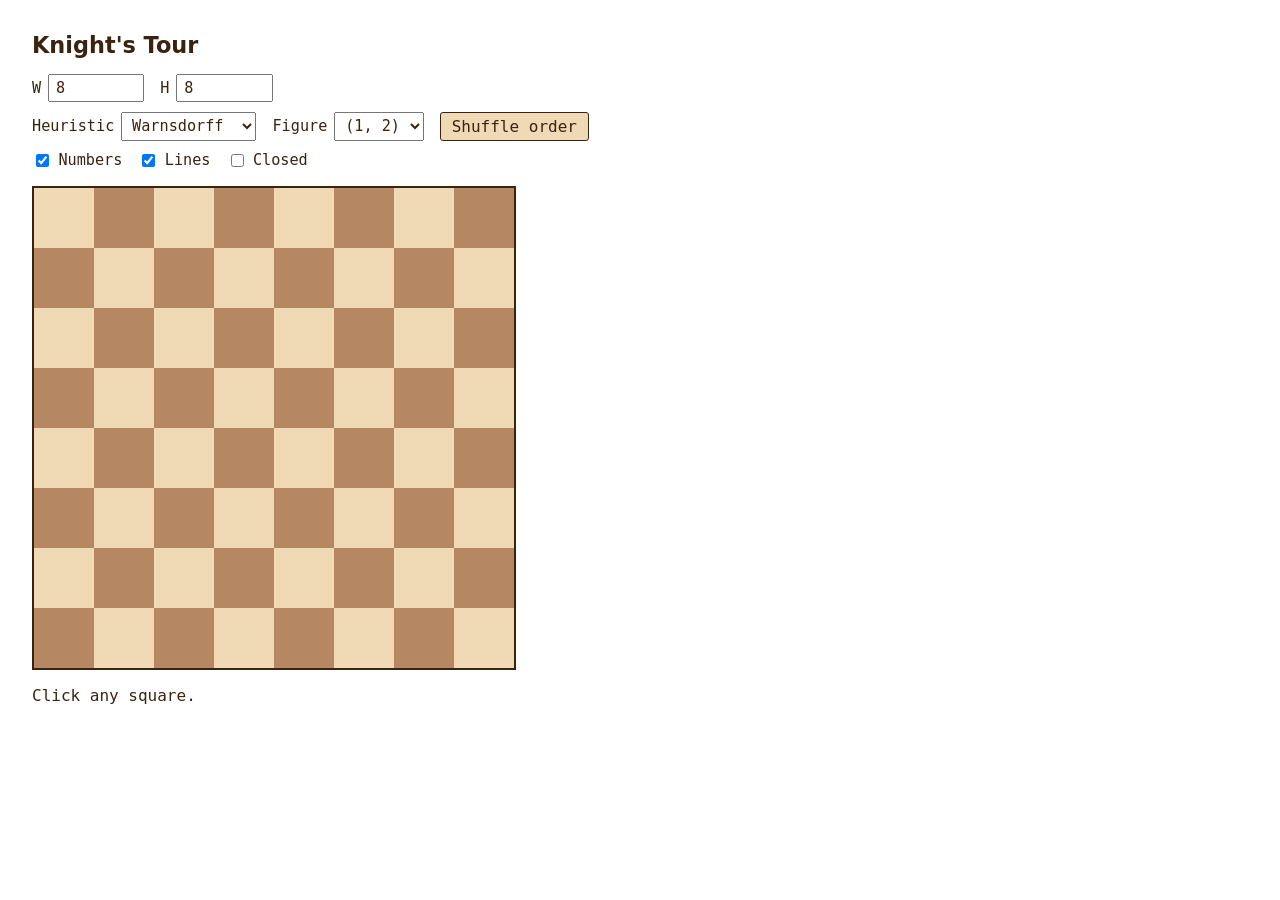
==== index.html @ 80253659 "Phase 6: closed-tour mode via start-neighbour bias (Schwenk technique) - Checkbox 'Closed' on the th" ====
<!DOCTYPE html>
<html lang="en">
<head>
  <meta charset="UTF-8">
  <meta name="viewport" content="width=device-width, initial-scale=1.0">
  <title>Knight's Tour</title>
  <link rel="stylesheet" href="style.css">
</head>
<body>
  <h1 id="title"></h1>
  <div id="controls">
    <label>W <input id="w-input" type="number" min="1" value="8"></label>
    <label>H <input id="h-input" type="number" min="1" value="8"></label>
  </div>
  <div id="controls2">
    <label>
      <span id="lbl-heuristic"></span>
      <select id="heuristic-select">
        <option value="warnsdorff">Warnsdorff</option>
        <option value="outsideIn">Outside-In</option>
        <option value="bruteForce">Brute Force</option>
      </select>
    </label>
    <label>
      <span id="lbl-figure"></span>
      <select id="figure-select">
        <option value="1,2">(1, 2)</option>
        <option value="1,4">(1, 4)</option>
        <option value="2,3">(2, 3)</option>
        <option value="3,4">(3, 4)</option>
      </select>
    </label>
    <button id="mix-btn" type="button"></button>
  </div>
  <div id="controls3">
    <label><input type="checkbox" id="show-numbers" checked> <span id="lbl-numbers"></span></label>
    <label><input type="checkbox" id="show-lines"   checked> <span id="lbl-lines"></span></label>
    <label><input type="checkbox" id="want-closed"> <span id="lbl-closed"></span></label>
  </div>
  <div id="board"></div>
  <div id="status"></div>
  <div id="status2"></div>
  <script src="app.js"></script>
</body>
</html>
---- style.css ----
/* Knight's Tour — chessboard + tour rendering.
   Colours follow the classic chess scheme (chess.com / lichess defaults).
   Single ink colour for all text — keeps numbers legible on both field
   shades. Tour line is drawn on an SVG overlay above the grid. */

:root {
  --board-cell:    60px;
  --color-light:   #f0d9b5;
  --color-dark:    #b58863;
  --color-ink:     #3a2410;
  --color-border:  #3a2410;
}

body {
  font-family: system-ui, -apple-system, sans-serif;
  color: var(--color-ink);
  margin: 2rem;
}

h1 {
  font-size: 1.4rem;
  margin: 0 0 1rem;
}

#controls, #controls2, #controls3 {
  margin-bottom: 0.6rem;
  display: flex;
  gap: 1rem;
  flex-wrap: wrap;
  font-family: ui-monospace, SFMono-Regular, Menlo, monospace;
}
#controls3 {
  margin-bottom: 1rem;
}

#controls label, #controls2 label, #controls3 label {
  display: inline-flex;
  align-items: center;
  gap: 0.4rem;
  font-size: 0.95rem;
}
#controls3 label { cursor: pointer; }

#controls input, #controls2 select {
  padding: 0.2rem 0.4rem;
  font: inherit;
  color: var(--color-ink);
}
#controls input {
  width: 5rem;
}

#controls2 button {
  padding: 0.25rem 0.7rem;
  font: inherit;
  color: var(--color-ink);
  background: var(--color-light);
  border: 1px solid var(--color-border);
  border-radius: 3px;
  cursor: pointer;
}
#controls2 button:hover { filter: brightness(1.05); }

#board {
  position: relative;
  z-index: 0;  /* form a stacking context: tour line above cells, numbers above line */
  display: grid;
  /* grid dimensions and width/height set inline by JS (see buildBoard) */
  border: 2px solid var(--color-border);
}

.cell {
  position: relative;
  cursor: pointer;
  transition: filter 0.1s;
}
.cell:hover { filter: brightness(1.07); }

.cell.light { background: var(--color-light); }
.cell.dark  { background: var(--color-dark);  }

.num {
  position: absolute;
  inset: 0;
  z-index: 2;
  /* display toggled via --num-display; flex for centering when shown */
  display: var(--num-display, flex);
  align-items: center;
  justify-content: center;
  font-family: ui-monospace, SFMono-Regular, Menlo, monospace;
  font-size: calc(var(--board-cell) * 0.32);
  color: var(--color-ink);
  pointer-events: none;
}

#overlay {
  position: absolute;
  inset: 0;
  z-index: 1;
  /* display toggled via --overlay-display; block when shown */
  display: var(--overlay-display, block);
  width: 100%;
  height: 100%;
  pointer-events: none;
}

#status, #status2 {
  margin-top: 1rem;
  font-family: ui-monospace, SFMono-Regular, Menlo, monospace;
  font-size: 1rem;
  color: var(--color-ink);
}
#status2 { margin-top: 0.3rem; }
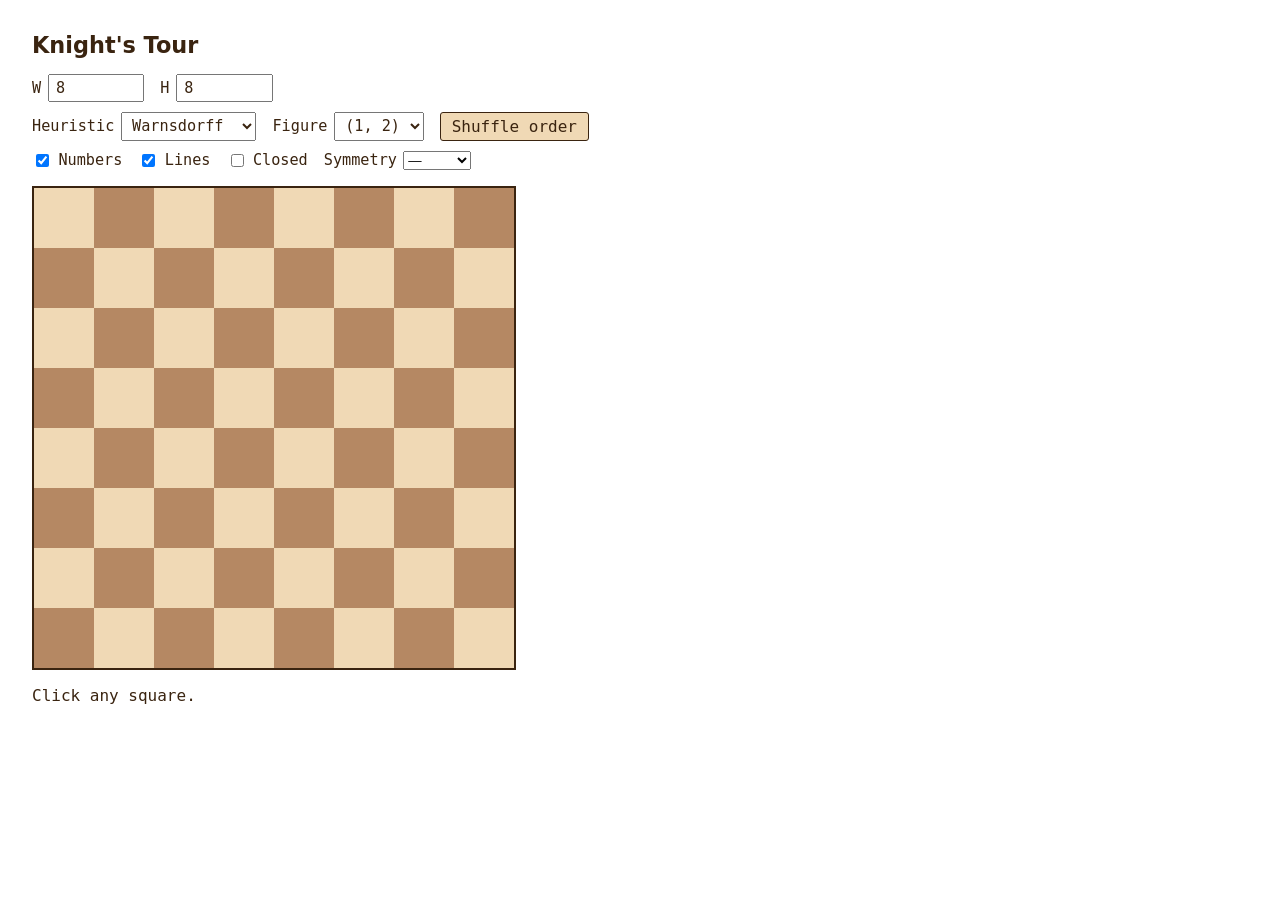
==== commit 5a174431: "Phase 7: symmetric tours (axisV / point / rot90) via orbit-aware DFS - New Symmetry dropdown on row " ====
--- a/index.html
+++ b/index.html
@@ -36,6 +36,15 @@
     <label><input type="checkbox" id="show-numbers" checked> <span id="lbl-numbers"></span></label>
     <label><input type="checkbox" id="show-lines"   checked> <span id="lbl-lines"></span></label>
     <label><input type="checkbox" id="want-closed"> <span id="lbl-closed"></span></label>
+    <label>
+      <span id="lbl-symmetry"></span>
+      <select id="symmetry-select">
+        <option value="none">—</option>
+        <option value="axisV">Axis-V</option>
+        <option value="point">Point</option>
+        <option value="rot90">Rot-90°</option>
+      </select>
+    </label>
   </div>
   <div id="board"></div>
   <div id="status"></div>
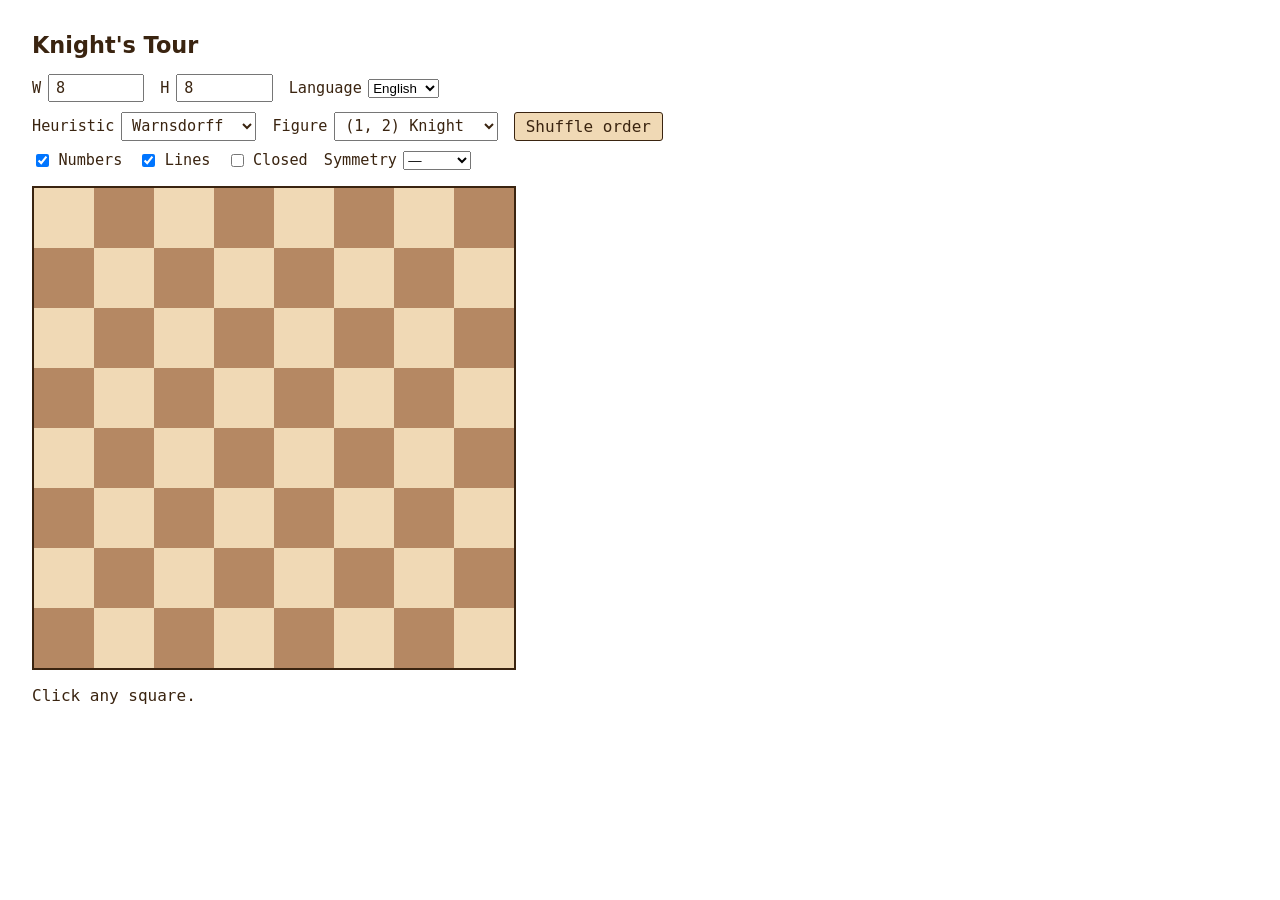
==== commit d4330fe6: "Phase 7.5 B3: i18n consolidation + visible language switcher All UI-visible strings now route throug" ====
--- a/index.html
+++ b/index.html
@@ -11,44 +11,58 @@
   <div id="controls">
     <label>W <input id="w-input" type="number" min="1" value="8"></label>
     <label>H <input id="h-input" type="number" min="1" value="8"></label>
+    <label>
+      <span id="lbl-lang" data-i18n="langLabel"></span>
+      <select id="lang-select">
+        <option value="en">English</option>
+        <option value="de">Deutsch</option>
+      </select>
+    </label>
   </div>
   <div id="controls2">
     <label>
-      <span id="lbl-heuristic"></span>
+      <span id="lbl-heuristic" data-i18n="heuristicLabel"></span>
       <select id="heuristic-select">
-        <option value="warnsdorff">Warnsdorff</option>
-        <option value="outsideIn">Outside-In</option>
-        <option value="bruteForce">Brute Force</option>
+        <option value="warnsdorff" data-i18n="heur_warnsdorff">Warnsdorff</option>
+        <option value="outsideIn"  data-i18n="heur_outsideIn">Outside-In</option>
+        <option value="bruteForce" data-i18n="heur_bruteForce">Brute Force</option>
       </select>
     </label>
     <label>
-      <span id="lbl-figure"></span>
+      <span id="lbl-figure" data-i18n="figureLabel"></span>
       <select id="figure-select">
-        <option value="1,2">(1, 2)</option>
-        <option value="1,4">(1, 4)</option>
-        <option value="2,3">(2, 3)</option>
-        <option value="3,4">(3, 4)</option>
+        <option value="1,2" data-i18n="fig_1_2">(1, 2)</option>
+        <option value="1,4" data-i18n="fig_1_4">(1, 4)</option>
+        <option value="2,3" data-i18n="fig_2_3">(2, 3)</option>
+        <option value="3,4" data-i18n="fig_3_4">(3, 4)</option>
       </select>
     </label>
-    <button id="mix-btn" type="button"></button>
+    <button id="mix-btn" type="button" data-i18n="mixBtn"></button>
   </div>
   <div id="controls3">
-    <label><input type="checkbox" id="show-numbers" checked> <span id="lbl-numbers"></span></label>
-    <label><input type="checkbox" id="show-lines"   checked> <span id="lbl-lines"></span></label>
-    <label><input type="checkbox" id="want-closed"> <span id="lbl-closed"></span></label>
+    <label><input type="checkbox" id="show-numbers" checked> <span id="lbl-numbers" data-i18n="numbersLabel"></span></label>
+    <label><input type="checkbox" id="show-lines"   checked> <span id="lbl-lines"   data-i18n="linesLabel"></span></label>
+    <label><input type="checkbox" id="want-closed">          <span id="lbl-closed"  data-i18n="closedLabel"></span></label>
     <label>
-      <span id="lbl-symmetry"></span>
+      <span id="lbl-symmetry" data-i18n="symmetryLabel"></span>
       <select id="symmetry-select">
-        <option value="none">—</option>
-        <option value="axisV">Axis-V</option>
-        <option value="point">Point</option>
-        <option value="rot90">Rot-90°</option>
+        <option value="none"  data-i18n="sym_none">—</option>
+        <option value="axisV" data-i18n="sym_axisV">Axis-V</option>
+        <option value="point" data-i18n="sym_point">Point</option>
+        <option value="rot90" data-i18n="sym_rot90">Rot-90°</option>
       </select>
     </label>
   </div>
   <div id="board"></div>
   <div id="status"></div>
   <div id="status2"></div>
-  <script src="app.js"></script>
+  <script src="js/i18n.js"></script>
+  <script src="js/figures.js"></script>
+  <script src="js/solver.js"></script>
+  <script src="js/state.js"></script>
+  <script src="js/board.js"></script>
+  <script src="js/renderer.js"></script>
+  <script src="js/ui.js"></script>
+  <script src="js/app.js"></script>
 </body>
 </html>
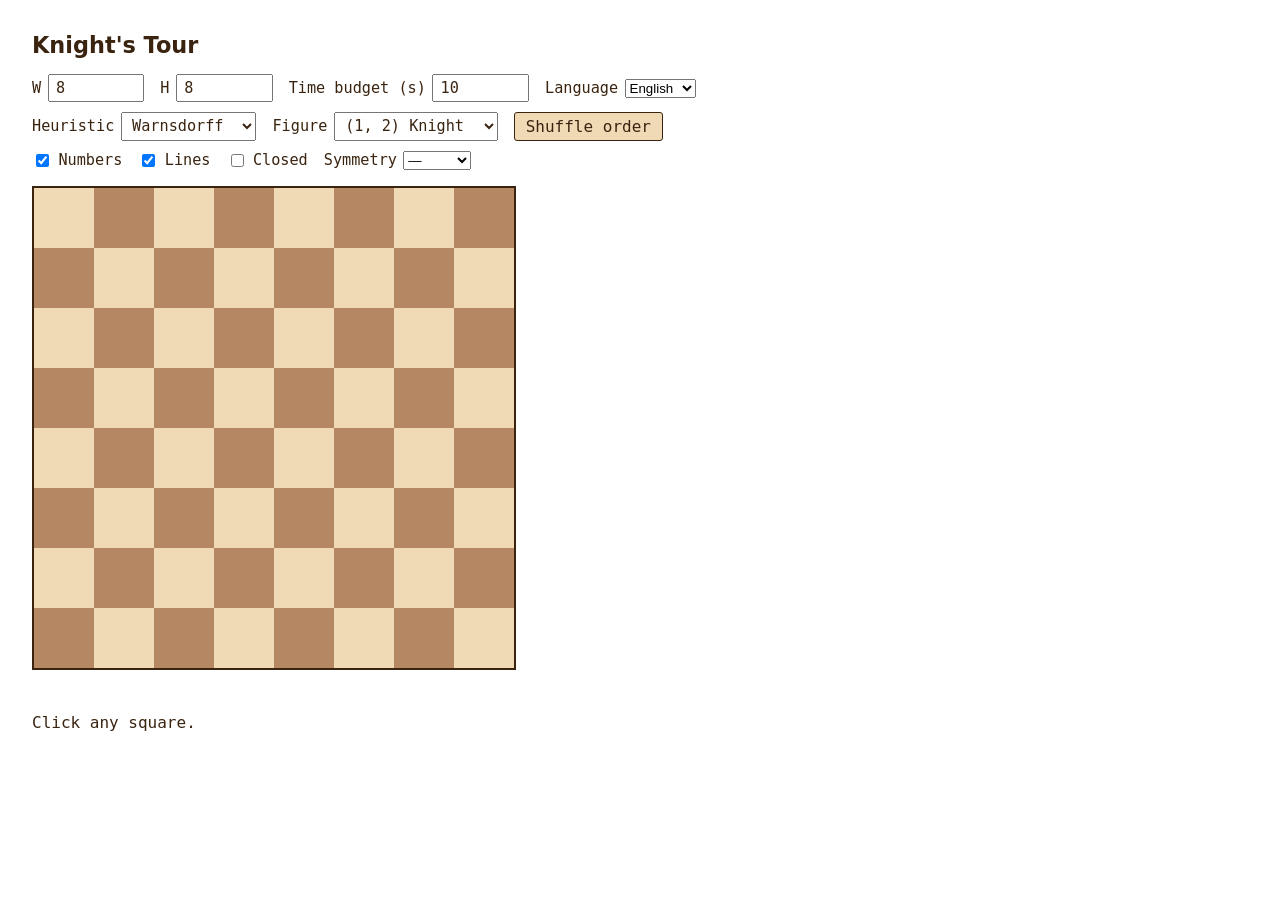
==== commit 0b994e29: "Phase 9: chunked async search with time budget, stop button, re-click-continue Bigger change with se" ====
--- a/index.html
+++ b/index.html
@@ -11,6 +11,10 @@
   <div id="controls">
     <label>W <input id="w-input" type="number" min="1" value="8"></label>
     <label>H <input id="h-input" type="number" min="1" value="8"></label>
+    <label>
+      <span id="lbl-time-budget" data-i18n="timeBudgetLabel"></span>
+      <input id="time-budget-input" type="number" min="1" value="10">
+    </label>
     <label>
       <span id="lbl-lang" data-i18n="langLabel"></span>
       <select id="lang-select">
@@ -54,15 +58,20 @@
     </label>
   </div>
   <div id="board"></div>
-  <div id="status"></div>
-  <div id="status2"></div>
+  <div id="search-controls">
+    <button id="stop-btn" type="button" data-i18n="stopBtn" hidden></button>
+  </div>
+  <div id="status"  aria-live="polite" aria-atomic="true"></div>
+  <div id="status2" aria-live="polite" aria-atomic="true"></div>
   <script src="js/i18n.js"></script>
   <script src="js/figures.js"></script>
+  <script src="js/sym.js"></script>
   <script src="js/solver.js"></script>
   <script src="js/state.js"></script>
   <script src="js/board.js"></script>
   <script src="js/renderer.js"></script>
   <script src="js/ui.js"></script>
+  <script src="js/driver.js"></script>
   <script src="js/app.js"></script>
 </body>
 </html>
--- a/style.css
+++ b/style.css
@@ -20,6 +20,9 @@
 h1 {
   font-size: 1.4rem;
   margin: 0 0 1rem;
+  cursor: pointer;  /* signals 'click to reset' affordance (tooltip explains) */
+  user-select: none;
+  width: max-content;  /* so the clickable surface matches the visible text */
 }
 
 #controls, #controls2, #controls3 {
@@ -79,6 +82,20 @@
 .cell.light { background: var(--color-light); }
 .cell.dark  { background: var(--color-dark);  }
 
+/* Blocked cells: solid dark grey with a diagonal hatch overlay. Comes
+   after .light/.dark so its specificity-equal rule wins by source order. */
+.cell.blocked {
+  background-color: #4a4a4a;
+  background-image: repeating-linear-gradient(
+    45deg,
+    transparent 0,
+    transparent 4px,
+    rgba(255, 255, 255, 0.18) 4px,
+    rgba(255, 255, 255, 0.18) 8px
+  );
+  cursor: not-allowed;
+}
+
 .num {
   position: absolute;
   inset: 0;
@@ -104,10 +121,44 @@
   pointer-events: none;
 }
 
+#search-controls {
+  margin-top: 0.6rem;
+  min-height: 1.8rem;  /* reserve space so the layout doesn't jump when the stop button toggles */
+}
+#stop-btn {
+  padding: 0.25rem 0.9rem;
+  font-family: ui-monospace, SFMono-Regular, Menlo, monospace;
+  font-size: 0.95rem;
+  color: #fff;
+  background: #c0392b;
+  border: 1px solid #8a2618;
+  border-radius: 3px;
+  cursor: pointer;
+}
+#stop-btn:hover { filter: brightness(1.06); }
+
 #status, #status2 {
-  margin-top: 1rem;
+  margin-top: 0.3rem;
   font-family: ui-monospace, SFMono-Regular, Menlo, monospace;
   font-size: 1rem;
   color: var(--color-ink);
 }
 #status2 { margin-top: 0.3rem; }
+
+/* a11y: visible focus ring on keyboard navigation. :focus-visible only
+   activates for keyboard or otherwise-keyboard-equivalent focus, so mouse
+   clicks don't leave a lingering outline. z-index lifts it above numbers. */
+.cell:focus-visible {
+  outline: 3px solid #c0392b;
+  outline-offset: -3px;
+  z-index: 3;
+}
+#controls input:focus-visible,
+#controls select:focus-visible,
+#controls2 select:focus-visible,
+#controls2 button:focus-visible,
+#controls3 select:focus-visible,
+#controls3 input[type="checkbox"]:focus-visible {
+  outline: 2px solid var(--color-ink);
+  outline-offset: 2px;
+}
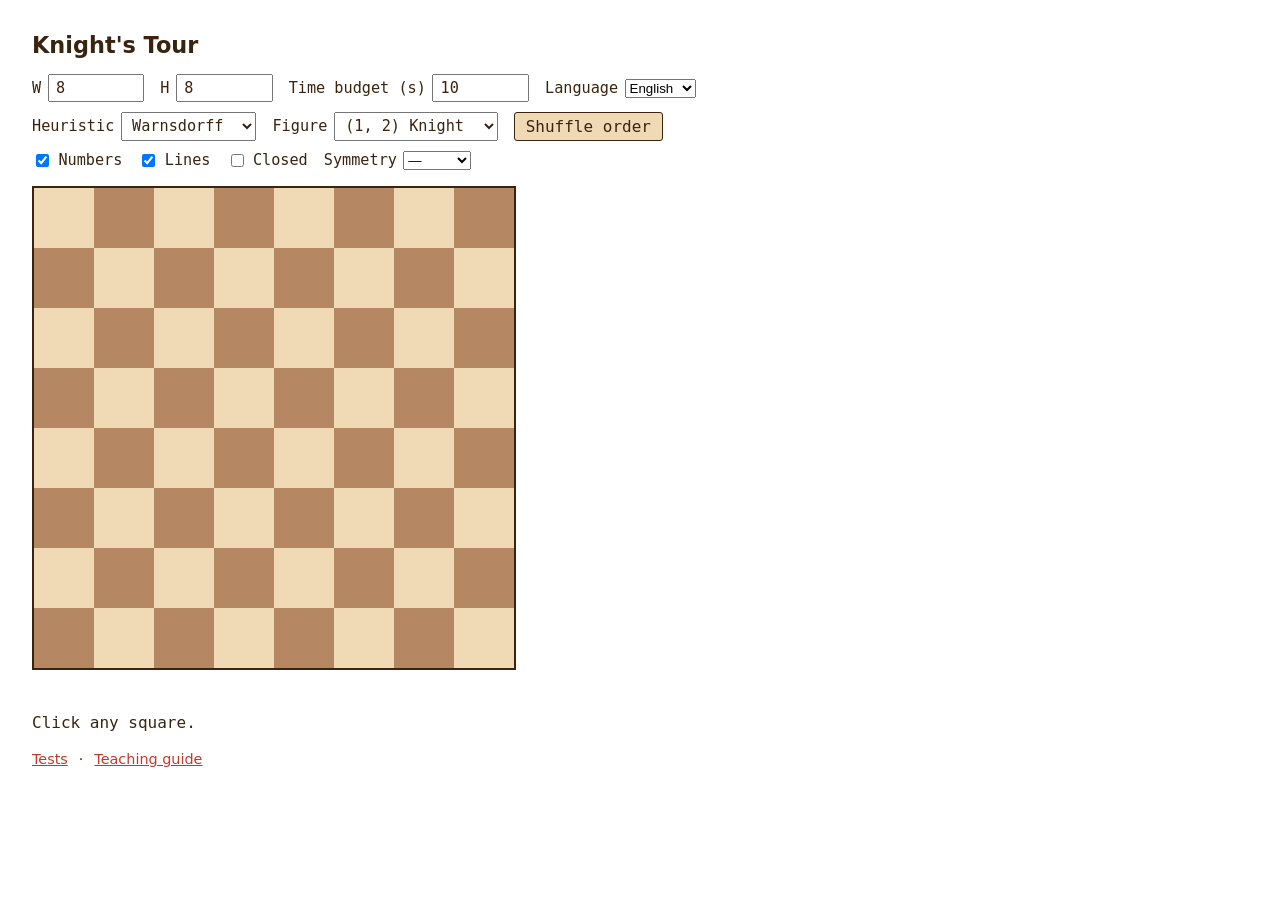
==== commit 06251062: "Phase 12: LEHRUNTERLAGE + HTML rendering + i18n fix + doc-standard retrofit - LEHRUNTERLAGE.md: Phas" ====
--- a/index.html
+++ b/index.html
@@ -59,10 +59,16 @@
   </div>
   <div id="board"></div>
   <div id="search-controls">
-    <button id="stop-btn" type="button" data-i18n="stopBtn" hidden></button>
+    <button id="stop-btn"        type="button" data-i18n="stopBtn"        hidden></button>
+    <button id="sensitivity-btn" type="button" data-i18n="sensitivityBtn" hidden></button>
   </div>
   <div id="status"  aria-live="polite" aria-atomic="true"></div>
   <div id="status2" aria-live="polite" aria-atomic="true"></div>
+  <div id="footer-links">
+    <a href="tests/test.html" data-i18n="testsLink">Tests</a>
+    <span class="sep">·</span>
+    <a href="LEHRUNTERLAGE.html" data-i18n="guideLink">Teaching guide</a>
+  </div>
   <script src="js/i18n.js"></script>
   <script src="js/figures.js"></script>
   <script src="js/sym.js"></script>
--- a/style.css
+++ b/style.css
@@ -9,6 +9,8 @@
   --color-dark:    #b58863;
   --color-ink:     #3a2410;
   --color-border:  #3a2410;
+  --color-accent:        #c0392b;  /* tour line, stop button, focus ring on cells */
+  --color-accent-shadow: #8a2618;  /* darker variant for borders/contrast */
 }
 
 body {
@@ -123,19 +125,30 @@
 
 #search-controls {
   margin-top: 0.6rem;
-  min-height: 1.8rem;  /* reserve space so the layout doesn't jump when the stop button toggles */
+  min-height: 1.8rem;  /* reserve space so the layout doesn't jump when buttons toggle */
+  display: flex;
+  gap: 0.6rem;
 }
-#stop-btn {
+#stop-btn, #sensitivity-btn {
   padding: 0.25rem 0.9rem;
   font-family: ui-monospace, SFMono-Regular, Menlo, monospace;
   font-size: 0.95rem;
-  color: #fff;
-  background: #c0392b;
-  border: 1px solid #8a2618;
   border-radius: 3px;
   cursor: pointer;
 }
-#stop-btn:hover { filter: brightness(1.06); }
+#stop-btn {
+  color: #fff;
+  background: var(--color-accent);
+  border: 1px solid var(--color-accent-shadow);
+}
+#sensitivity-btn {
+  color: var(--color-ink);
+  background: var(--color-light);
+  border: 1px solid var(--color-border);
+}
+#stop-btn:hover, #sensitivity-btn:hover { filter: brightness(1.06); }
+
+.cell .num.sens { font-size: calc(var(--board-cell) * 0.28); }
 
 #status, #status2 {
   margin-top: 0.3rem;
@@ -143,13 +156,20 @@
   font-size: 1rem;
   color: var(--color-ink);
 }
-#status2 { margin-top: 0.3rem; }
+
+#footer-links {
+  margin-top: 1.2rem;
+  font-size: 0.9rem;
+  color: var(--color-ink);
+}
+#footer-links a { color: var(--color-accent); }
+#footer-links .sep { margin: 0 0.4rem; color: var(--color-border); }
 
 /* a11y: visible focus ring on keyboard navigation. :focus-visible only
    activates for keyboard or otherwise-keyboard-equivalent focus, so mouse
    clicks don't leave a lingering outline. z-index lifts it above numbers. */
 .cell:focus-visible {
-  outline: 3px solid #c0392b;
+  outline: 3px solid var(--color-accent);
   outline-offset: -3px;
   z-index: 3;
 }
@@ -158,7 +178,8 @@
 #controls2 select:focus-visible,
 #controls2 button:focus-visible,
 #controls3 select:focus-visible,
-#controls3 input[type="checkbox"]:focus-visible {
+#controls3 input[type="checkbox"]:focus-visible,
+#search-controls button:focus-visible {
   outline: 2px solid var(--color-ink);
   outline-offset: 2px;
 }
